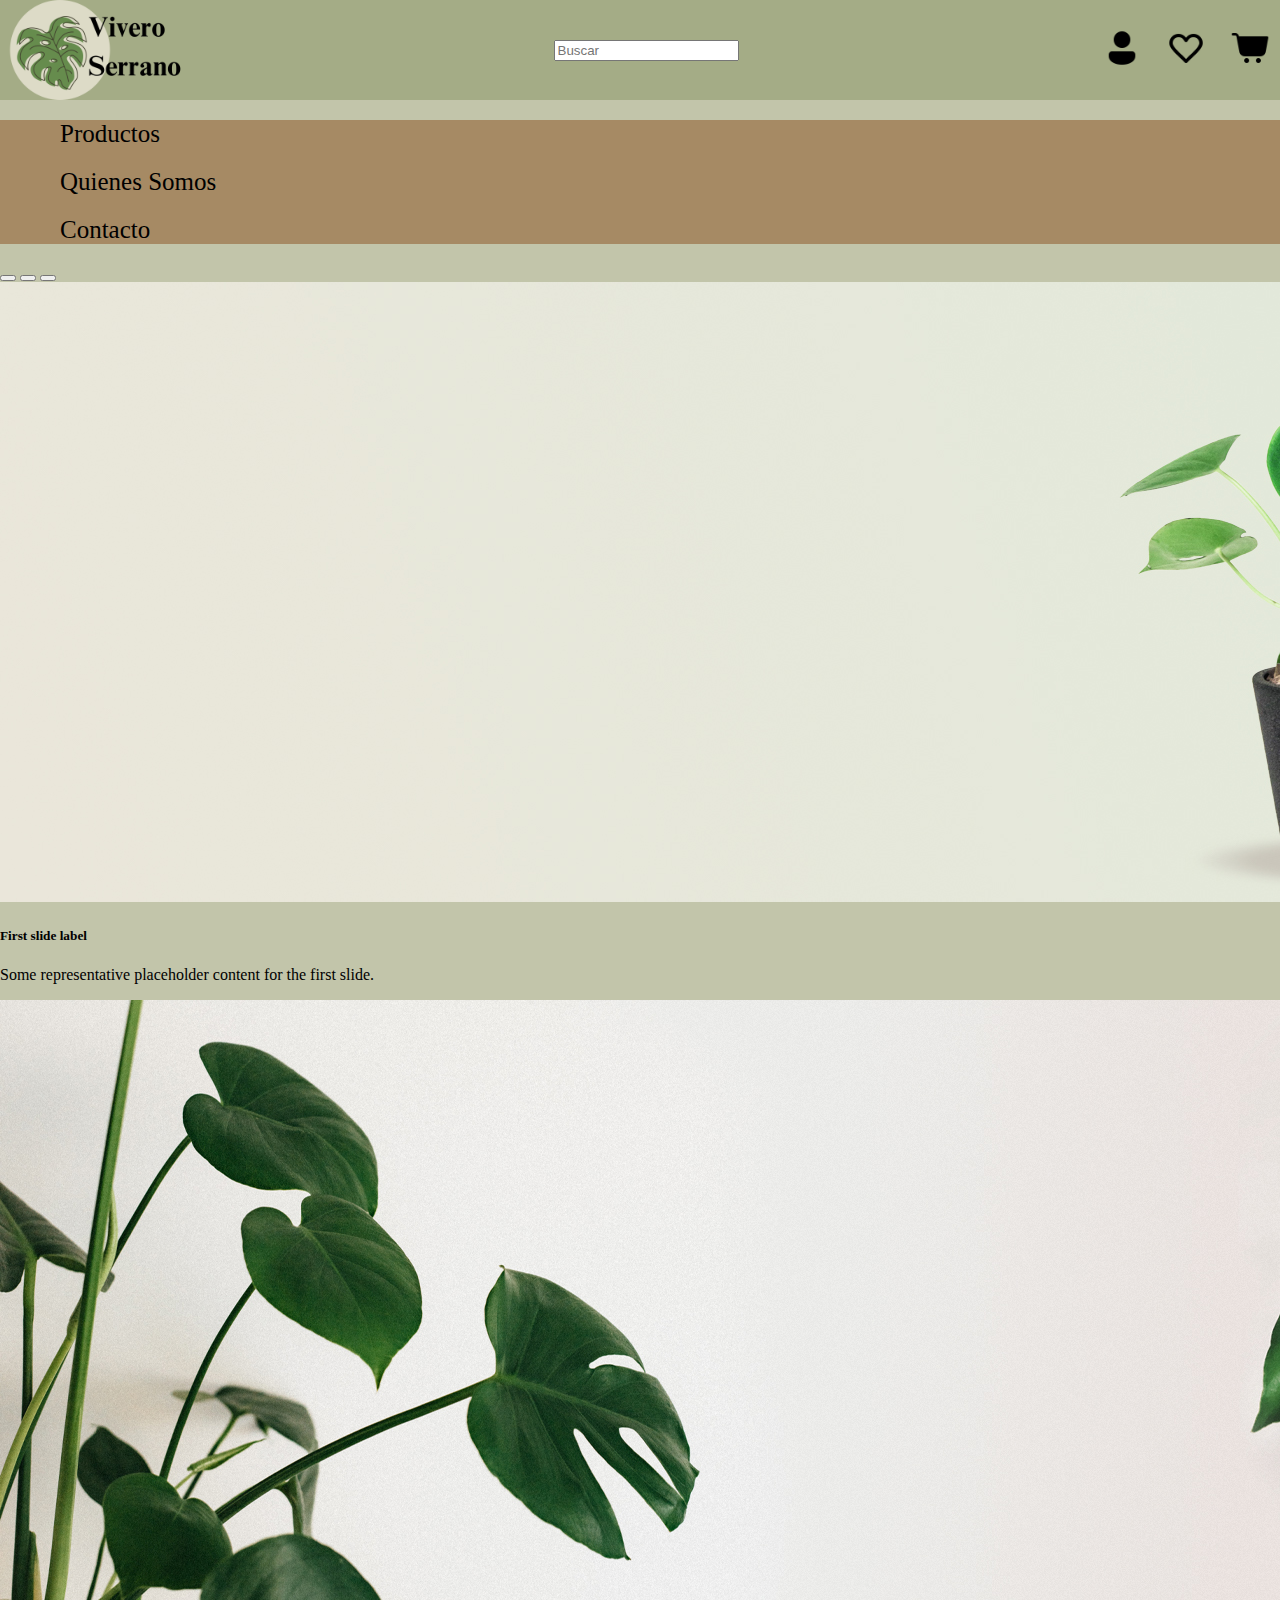
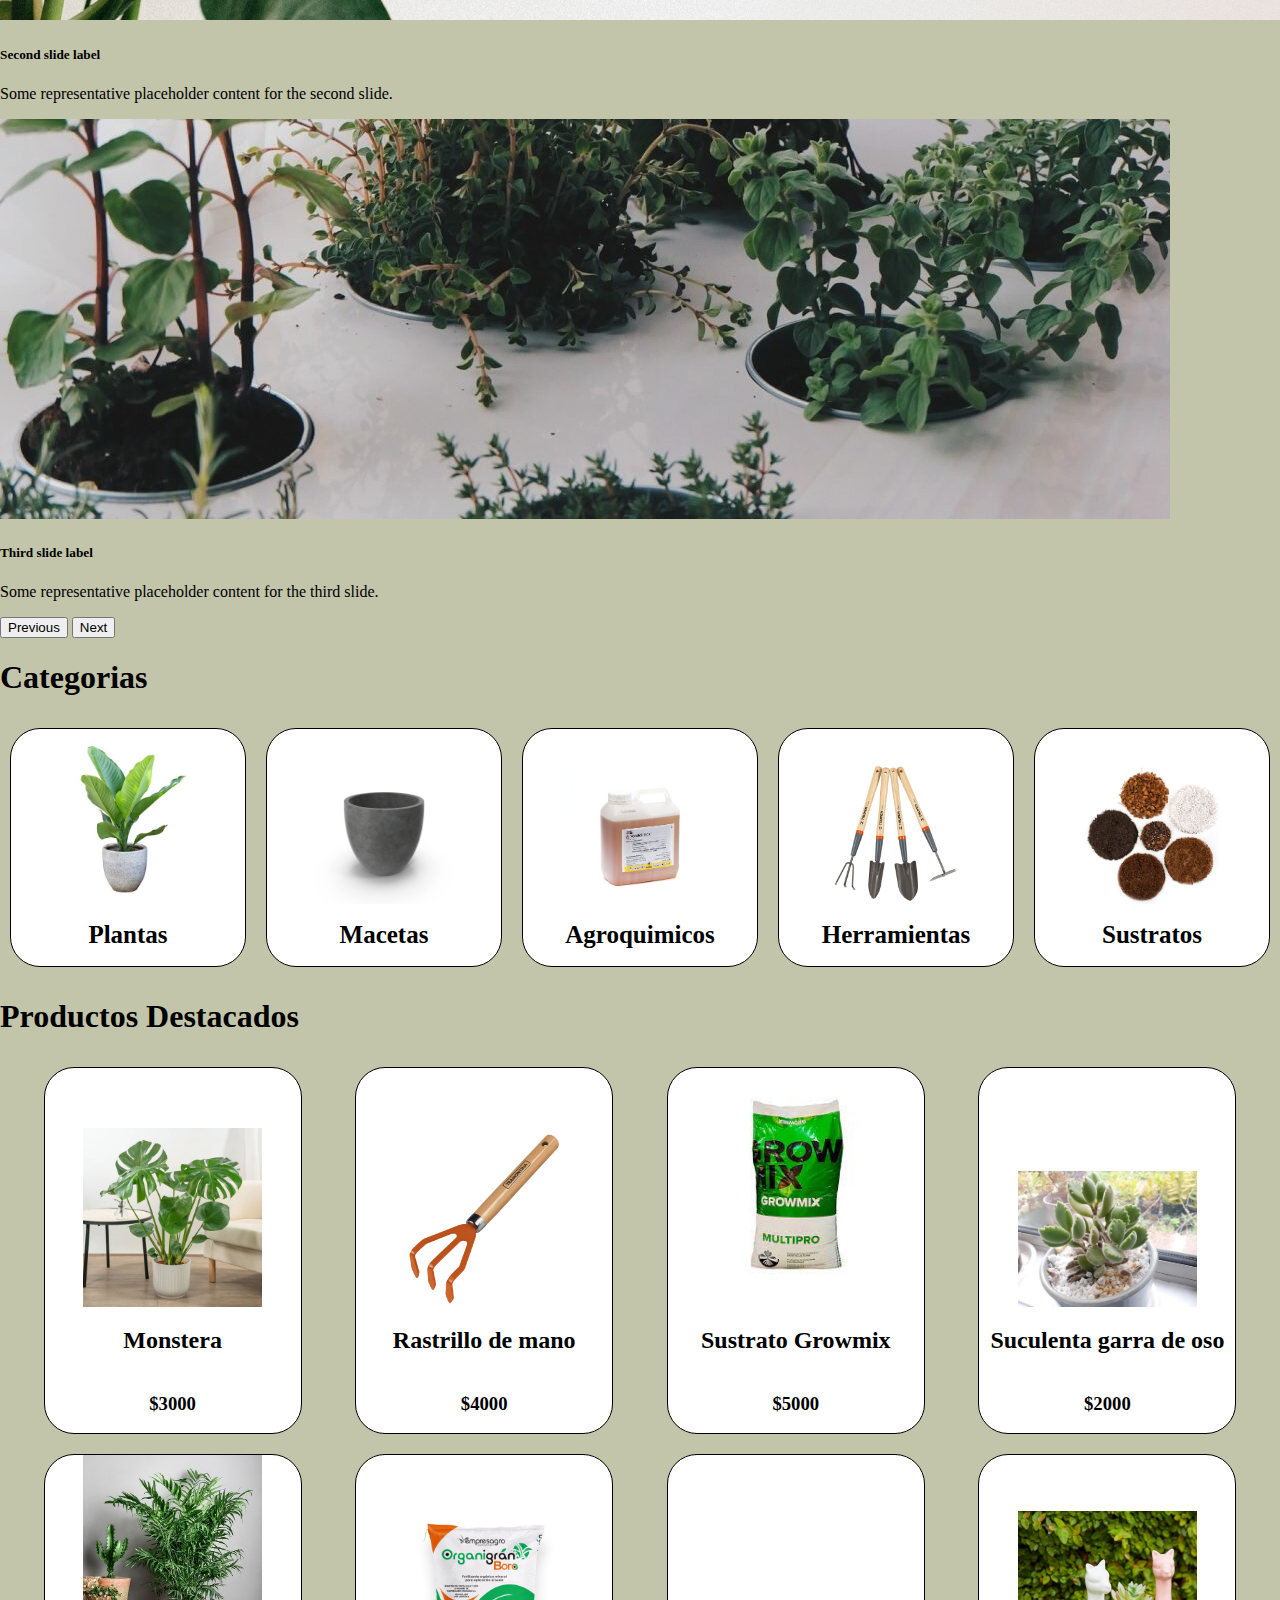
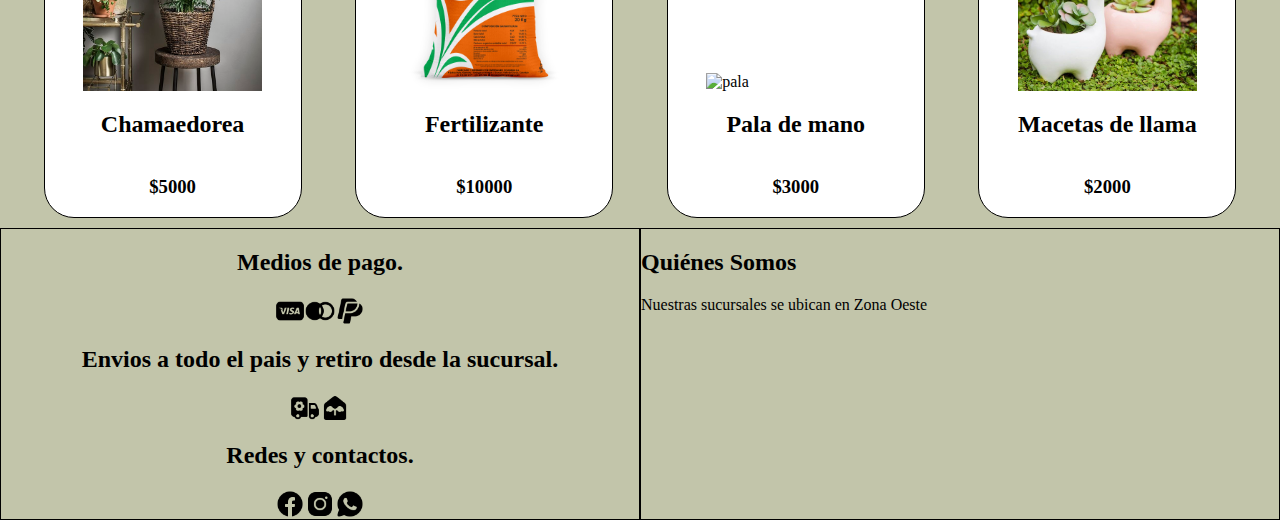
==== index.html @ 80345dd0 "proyecto" ====
<!DOCTYPE html>
<html lang="es">
<head>
    <meta charset="UTF-8">
    <meta name="viewport" content="width=device-width, initial-scale=1.0">
    <title>Vivero Serrano</title>
    <link rel="stylesheet" href="style.css">
    <link href="https://cdn.jsdelivr.net/npm/bootstrap@5.3.2/dist/css/bootstrap.min.css" rel="stylesheet" integrity="sha384-T3c6CoIi6uLrA9TneNEoa7RxnatzjcDSCmG1MXxSR1GAsXEV/Dwwykc2MPK8M2HN" crossorigin="anonymous">
</head>
<body>
    <header>
        <div class="logo">
            <img src="img/ViveroSerrano.png" alt="Logo">
        </div>
        <div class="busqueda">
            <input type="text" placeholder="Buscar">
        </div>
        <div class="iconos">
            <img src="./img/Usuario.png" alt="usuario">
            <img src="img/Corazon.png" alt="corazon">
            <img src="img/Carrito.png" alt="carrito">
        </div>
    </header>
    <nav>
        <ul class="navegacion">
            <li>
                <a href="#">Productos</a>
                <ul class="menu-vertical">
                    <li><a href="">Plantas</a></li>
                    <li><a href="">Macetas</a></li>
                    <li><a href="">Sustratos</a></li>
                    <li><a href="">Agroquimicos</a></li>
                </ul>
            </li>
            <li>
                <a href="">Quienes Somos</a>
            </li>
            <li>
                <a href="">Contacto</a>
            </li>
        </ul>
    </nav>
    <main>
        <div id="carouselExampleCaptions" class="carousel slide">
            <div class="carousel-indicators">
              <button type="button" data-bs-target="#carouselExampleCaptions" data-bs-slide-to="0" class="active" aria-current="true" aria-label="Slide 1"></button>
              <button type="button" data-bs-target="#carouselExampleCaptions" data-bs-slide-to="1" aria-label="Slide 2"></button>
              <button type="button" data-bs-target="#carouselExampleCaptions" data-bs-slide-to="2" aria-label="Slide 3"></button>
            </div>
            <div class="carousel-inner">
              <div class="carousel-item active">
                <img src="./img/slide.jpg" class="d-block w-100" alt="...">
                <div class="carousel-caption d-none d-md-block">
                  <h5>First slide label</h5>
                  <p>Some representative placeholder content for the first slide.</p>
                </div>
              </div>
              <div class="carousel-item">
                <img src="./img/slide2.jpg" class="d-block w-100" alt="...">
                <div class="carousel-caption d-none d-md-block">
                  <h5>Second slide label</h5>
                  <p>Some representative placeholder content for the second slide.</p>
                </div>
              </div>
              <div class="carousel-item">
                <img src="./img/slide3.jpg" class="d-block w-100" alt="...">
                <div class="carousel-caption d-none d-md-block">
                  <h5>Third slide label</h5>
                  <p>Some representative placeholder content for the third slide.</p>
                </div>
              </div>
            </div>
            <button class="carousel-control-prev" type="button" data-bs-target="#carouselExampleCaptions" data-bs-slide="prev">
              <span class="carousel-control-prev-icon" aria-hidden="true"></span>
              <span class="visually-hidden">Previous</span>
            </button>
            <button class="carousel-control-next" type="button" data-bs-target="#carouselExampleCaptions" data-bs-slide="next">
              <span class="carousel-control-next-icon" aria-hidden="true"></span>
              <span class="visually-hidden">Next</span>
            </button>
          </div>
        <h1>Categorias</h1>
        <section class="categorias">
            <div class="card_categorias">
                <img src="img/Planta.jpg" alt="plantas">
                <h1>Plantas</h1>
            </div>
            <div class="card_categorias">
                <img src="img/Maceta.jpg" alt="macetas">
                <h1>Macetas</h1>
            </div>
            <div class="card_categorias">
                <img src="img/Agroquimico.jpg" alt="agroquimicos">
                <h1>Agroquimicos</h1>
            </div>
            <div class="card_categorias">
                <img src="img/Herramientas.jpg" alt="herramientas">
                <h1>Herramientas</h1>
            </div>
            <div class="card_categorias">
                <img src="img/Sustratos.jpg" alt="Sustratos">
                <h1>Sustratos</h1>
            </div>
        </section>
        <h1>Productos Destacados</h1>
        <section class="productos_destacados">
            <div class="card_productos_destacados">
                <img src="img/Monstera.jpg" alt="Monstera">
                <h2>Monstera</h2>
                <h3>$3000</h3>
            </div>
            <div class="card_productos_destacados">
                <img src="img/Rastrillo.png" alt="rastrillo">
                <h2>Rastrillo de mano</h2>
                <h3>$4000</h3>
            </div>
            <div class="card_productos_destacados">
                <img src="img/SustratoPlatas.jpeg" alt="sustrato">
                <h2>Sustrato Growmix</h2>
                <h3>$5000</h3>
            </div>
            <div class="card_productos_destacados">
                <img src="img/Suculenta.jpg" alt="suculenta">
                <h2>Suculenta garra de oso</h2>
                <h3>$2000</h3>
            </div>
            <div class="card_productos_destacados">
                <img src="img/chamaedorea.jpg" alt="chamaedorea">
                <h2>Chamaedorea</h2>
                <h3>$5000</h3>
            </div>
            <div class="card_productos_destacados">
                <img src="img/fertilizante.png" alt="fertilizante">
                <h2>Fertilizante</h2>
                <h3>$10000</h3>
            </div>
            <div class="card_productos_destacados">
                <img src="https://http2.mlstatic.com/D_NQ_NP_987752-MLA44971755039_022021-O.webp" alt="pala">
                <h2>Pala de mano</h2>
                <h3>$3000</h3>
            </div>
            <div class="card_productos_destacados">
                <img src="img/macetasAnimal.jpg" alt="macetas">
                <h2>Macetas de llama</h2>
                <h3>$2000</h3>
            </div>
        </section>
        <section class="Informacion">
            <div class="InformacionGeneral">
                <div class="medios">
                    <h2>Medios de pago.</h2>
                    <div class="icono_medios">
                        <img src="img/Visa.png" alt="visa">
                        <img src="img/Master.png" alt="master">
                        <img src="img/Paypal.png" alt="Paypal">
                    </div>
                    <h2>Envios a todo el pais y retiro desde la sucursal.</h2>
                    <div class="icono_medios">
                    <img src="img/Envios.png" alt="envios">
                    <img src="img/Vivero.png" alt="local">
                    </div>
                    <h2>Redes y contactos.</h2>
                    <div class="icono_medios">
                        <img src="img/Facebook.png" alt="facebook">
                        <img src="img/Instagram.png" alt="instagram">
                        <img src="img/Whatsapp.png" alt="whatsapp">
                    </div>
                </div>
            </div>
            <div class="quienes_somos">
                <h2>Quiénes Somos</h2>
                <p>Nuestras sucursales se ubican en Zona Oeste</p>
            </div>
        </section>
    </main>
    <footer>

    </footer>
    <script src="https://cdn.jsdelivr.net/npm/bootstrap@5.3.2/dist/js/bootstrap.bundle.min.js" integrity="sha384-C6RzsynM9kWDrMNeT87bh95OGNyZPhcTNXj1NW7RuBCsyN/o0jlpcV8Qyq46cDfL" crossorigin="anonymous"></script>
</body>
</html>
---- style.css ----
body{
    margin: 0;
    background-color: #C2C5AA;
}
header{
    background-color: #A4AC86;
    display: flex;
    flex-direction: row;
    justify-content: space-between;
    align-items: center;
}
.logo{
    display: flex;
    flex-direction: row;
}
.logo img{
    height: 100px;
}
.iconos img{
    width: 40px;
    margin: 10px;
}
.navegacion{
    background-color: #A68A64;
    display: block;
    list-style-type: none;
    margin: 0;
}
.navegacion li a{
    display: block;
    font-size: 25px;
    margin: 20px;
    text-decoration: none;
    color: black;
    
}
.navegacion li:hover{
    background-color: gray;
}
.menu-vertical{
    position: absolute;
    display: none;
    list-style: none;
    width: 200px;
    background-color: rgba(0, 0, 0, .5);
}
.navegacion li:hover .menu-vertical{
    display: block;
}
.categorias{
    display: flex;
    flex-direction: row;
    justify-content: space-evenly;
}
.categorias :hover{
    transform: scale(1.1);
}
.categorias h1{
    font-size: 25px;
}
.card_categorias{
    display: flex;
    width: 20%;
    border: black solid 1px;
    flex-direction: column;
    background-color: white;
    border-radius: 30px;
    align-items:center ;
    margin: 10px;
    justify-content: flex-end;

}
.card_categorias img{
    width: 60%;
}
.productos_destacados{
    display: flex;
    flex-direction: row;
    justify-content: space-evenly;
    flex-wrap: wrap;
}
.card_productos_destacados{
    display: flex;
    width: 20%;
    border: black solid 1px;
    flex-direction: column;
    background-color: white;
    border-radius: 30px;
    align-items:center ;
    margin: 10px;
    justify-content: flex-end;

}
.card_productos_destacados img{
    width: 70%;
}
.Informacion{
    display: flex;
    flex-direction: row;
    justify-content:space-around;
}
.InformacionGeneral{
    border: black solid 1px;
    width: 50%;
}
.InformacionGeneral h2{
    display: flex;
    justify-content: center;
}
.icono_medios img{
    width: 30px;
}

.icono_medios{
    display: flex;
    justify-content: center;
}
.quienes_somos{
    flex-direction: column;
    width: 50%;
    border: black solid 1px;
}



@media (max-width: 600px){
    .categorias h1{
        font-size: 12px;
    }
}
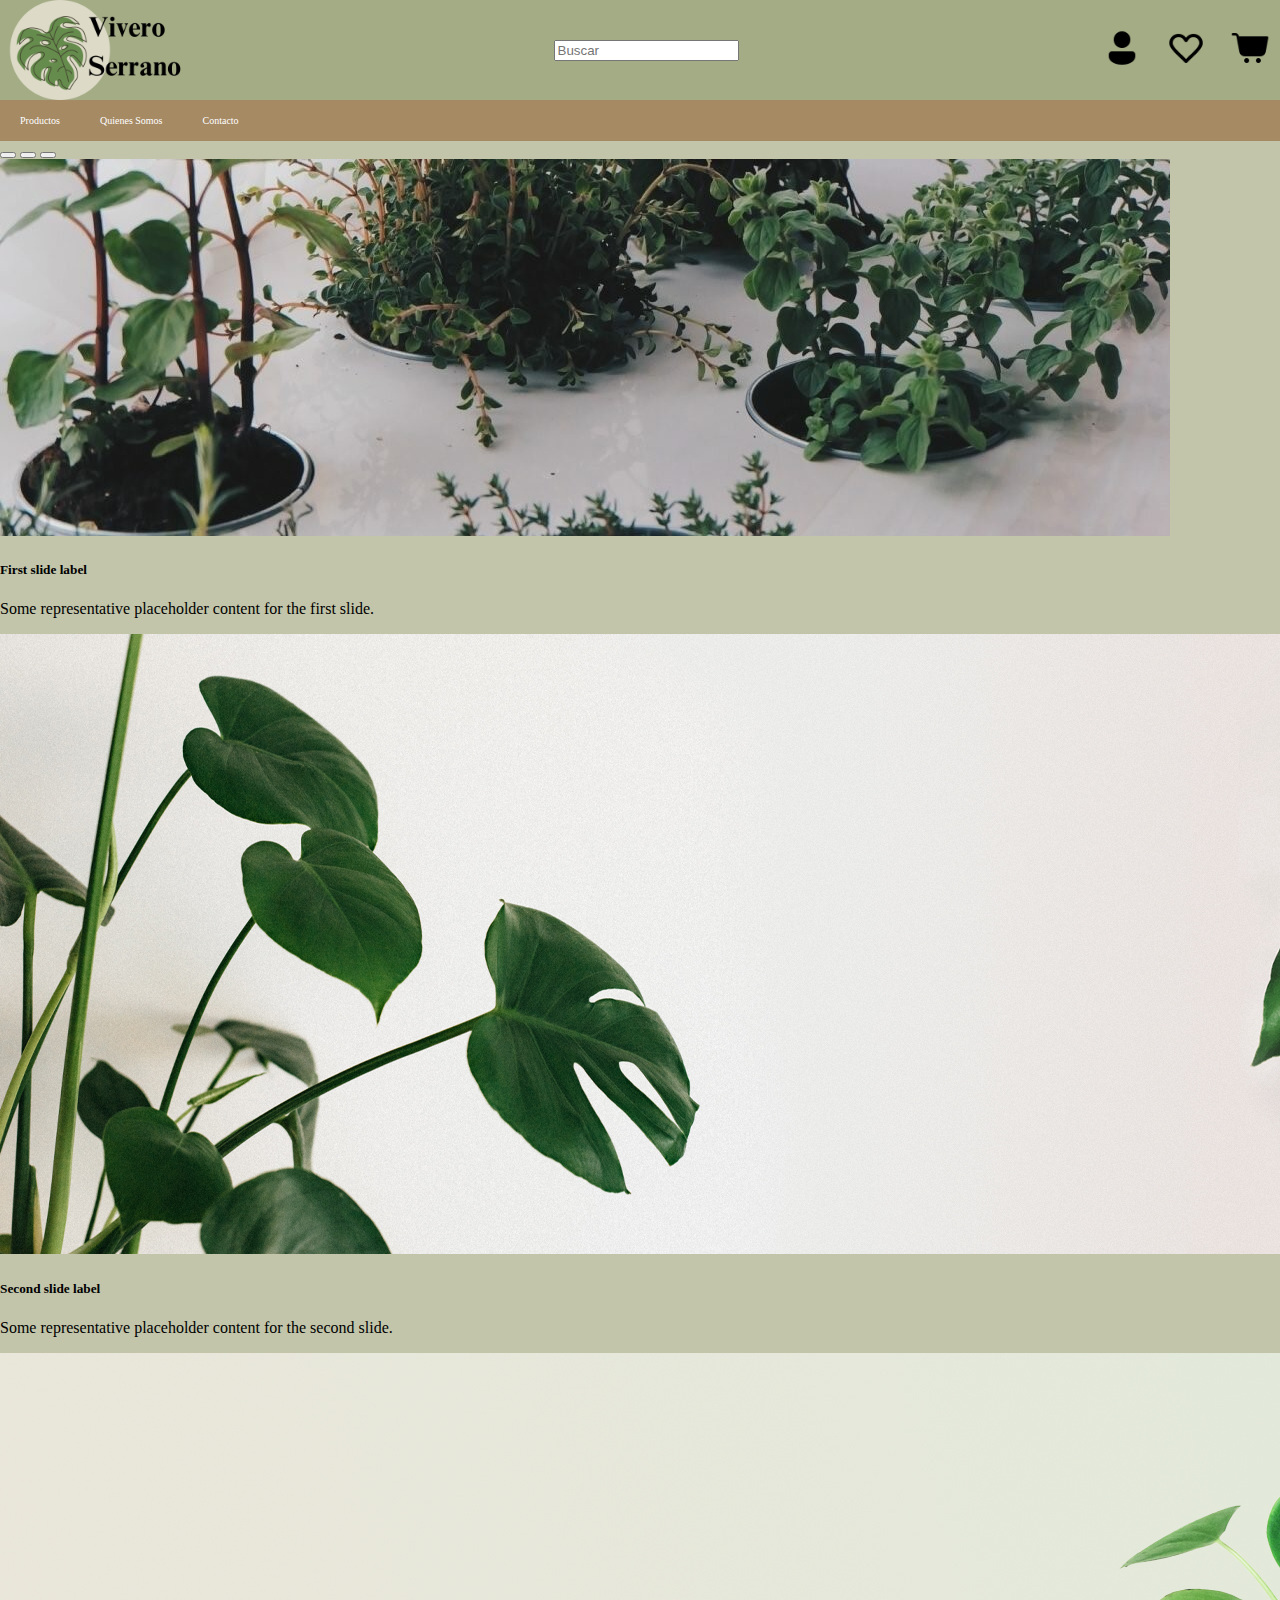
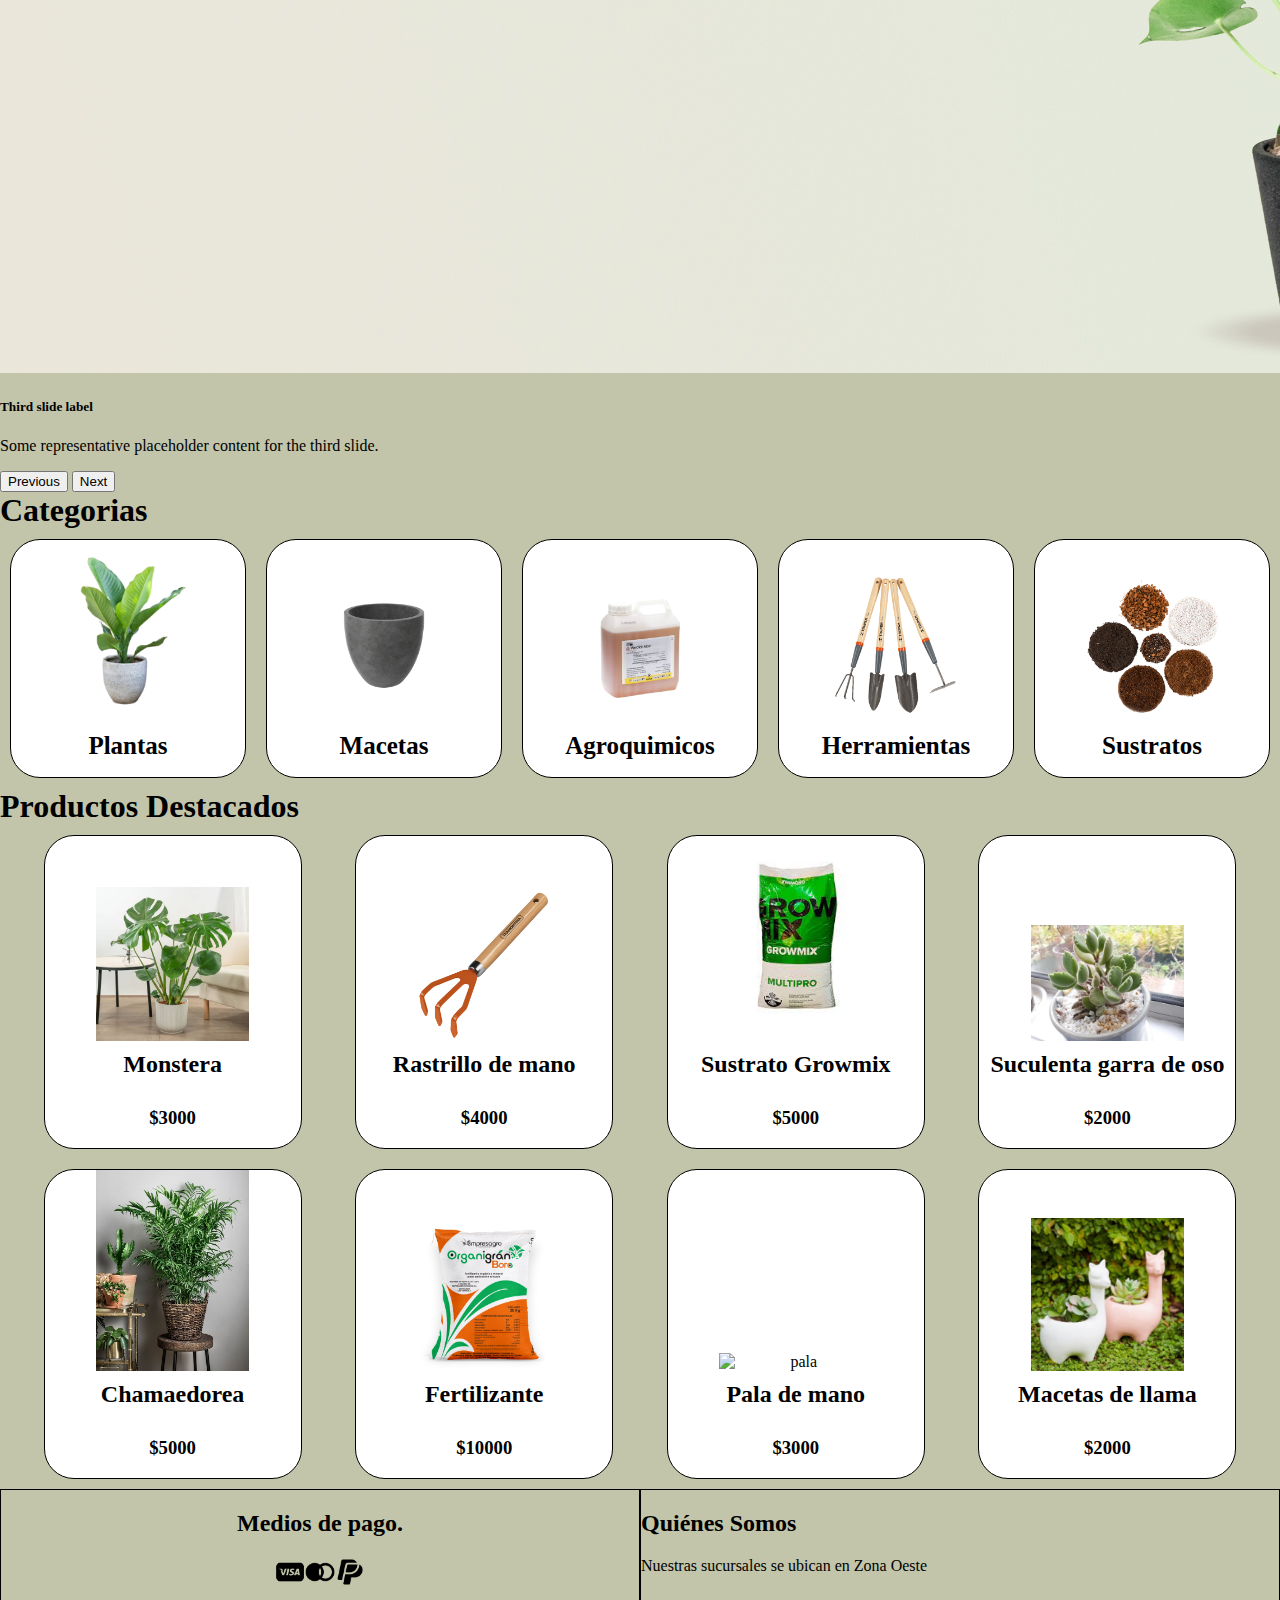
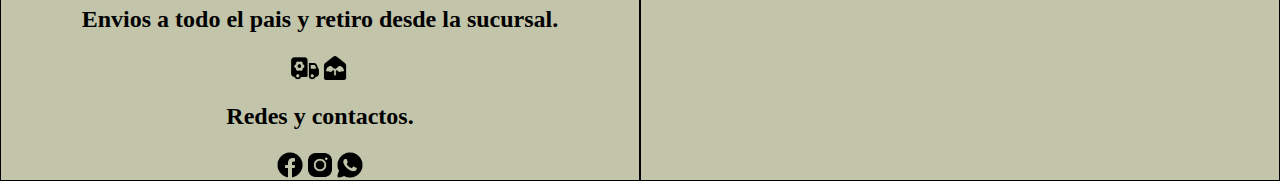
==== commit 5e6cb8bc: "proyecto" ====
--- a/index.html
+++ b/index.html
@@ -49,7 +49,7 @@
             </div>
             <div class="carousel-inner">
               <div class="carousel-item active">
-                <img src="./img/slide.jpg" class="d-block w-100" alt="...">
+                <img src="./img/slide3.jpg" class="d-block w-100" alt="...">
                 <div class="carousel-caption d-none d-md-block">
                   <h5>First slide label</h5>
                   <p>Some representative placeholder content for the first slide.</p>
@@ -63,7 +63,7 @@
                 </div>
               </div>
               <div class="carousel-item">
-                <img src="./img/slide3.jpg" class="d-block w-100" alt="...">
+                <img src="./img/slide.jpg" class="d-block w-100" alt="...">
                 <div class="carousel-caption d-none d-md-block">
                   <h5>Third slide label</h5>
                   <p>Some representative placeholder content for the third slide.</p>
@@ -79,30 +79,30 @@
               <span class="visually-hidden">Next</span>
             </button>
           </div>
-        <h1>Categorias</h1>
+           <h1 class="subtitulo">Categorias</h1>
         <section class="categorias">
             <div class="card_categorias">
-                <img src="img/Planta.jpg" alt="plantas">
+                <img src="img/Plantas.png" alt="plantas">
                 <h1>Plantas</h1>
             </div>
             <div class="card_categorias">
-                <img src="img/Maceta.jpg" alt="macetas">
+                <img src="img/Maceta.png" alt="macetas">
                 <h1>Macetas</h1>
             </div>
             <div class="card_categorias">
-                <img src="img/Agroquimico.jpg" alt="agroquimicos">
+                <img src="img/Agroquimico.png" alt="agroquimicos">
                 <h1>Agroquimicos</h1>
             </div>
             <div class="card_categorias">
-                <img src="img/Herramientas.jpg" alt="herramientas">
+                <img src="img/Herramientas.png" alt="herramientas">
                 <h1>Herramientas</h1>
             </div>
             <div class="card_categorias">
-                <img src="img/Sustratos.jpg" alt="Sustratos">
+                <img src="img/Sustratos.png" alt="Sustratos">
                 <h1>Sustratos</h1>
             </div>
         </section>
-        <h1>Productos Destacados</h1>
+        <h1 class="subtitulo">Productos Destacados</h1>
         <section class="productos_destacados">
             <div class="card_productos_destacados">
                 <img src="img/Monstera.jpg" alt="Monstera">
@@ -144,8 +144,8 @@
                 <h2>Macetas de llama</h2>
                 <h3>$2000</h3>
             </div>
-        </section>
-        <section class="Informacion">
+          </section>
+          <section class="Informacion">
             <div class="InformacionGeneral">
                 <div class="medios">
                     <h2>Medios de pago.</h2>
@@ -173,9 +173,10 @@
             </div>
         </section>
     </main>
+    
     <footer>
 
     </footer>
     <script src="https://cdn.jsdelivr.net/npm/bootstrap@5.3.2/dist/js/bootstrap.bundle.min.js" integrity="sha384-C6RzsynM9kWDrMNeT87bh95OGNyZPhcTNXj1NW7RuBCsyN/o0jlpcV8Qyq46cDfL" crossorigin="anonymous"></script>
 </body>
-</html>+</html>
--- a/style.css
+++ b/style.css
@@ -1,6 +1,6 @@
 body{
+    background-color: #C2C5AA;
     margin: 0;
-    background-color: #C2C5AA;
 }
 header{
     background-color: #A4AC86;
@@ -9,6 +9,10 @@
     justify-content: space-between;
     align-items: center;
 }
+main{
+    background-color: #C2C5AA;
+}
+
 .logo{
     display: flex;
     flex-direction: row;
@@ -20,22 +24,25 @@
     width: 40px;
     margin: 10px;
 }
+
+nav{
+    background-color: #A68A64;
+    font-size: 10px;
+}
 .navegacion{
-    background-color: #A68A64;
+    list-style: none;
+    display: flex;
+    margin: 0;
+    padding: 0;
+}
+.navegacion > li > a{
     display: block;
-    list-style-type: none;
-    margin: 0;
+    padding: 15px 20px;
+    color: white;
+    text-decoration: none;
 }
-.navegacion li a{
-    display: block;
-    font-size: 25px;
-    margin: 20px;
-    text-decoration: none;
-    color: black;
-    
-}
-.navegacion li:hover{
-    background-color: gray;
+.navegacion > li:hover{
+    background-color: red;
 }
 .menu-vertical{
     position: absolute;
@@ -43,17 +50,35 @@
     list-style: none;
     width: 200px;
     background-color: rgba(0, 0, 0, .5);
+    padding: 0;
+    z-index: 2;
 }
 .navegacion li:hover .menu-vertical{
     display: block;
 }
+.menu-vertical li:hover{
+    background-color: red;
+
+}
+.menu-vertical li a{
+    display: block;
+    color: white;
+    padding: 15px 15px 15px 20px;
+    text-decoration: none;
+}
+
+.subtitulo{
+    background-color: #C2C5AA;
+    margin: 0;
+}
 .categorias{
+    background-color: #C2C5AA;
     display: flex;
     flex-direction: row;
     justify-content: space-evenly;
 }
 .categorias :hover{
-    transform: scale(1.1);
+   transform: scale(1.1);
 }
 .categorias h1{
     font-size: 25px;
@@ -68,16 +93,19 @@
     align-items:center ;
     margin: 10px;
     justify-content: flex-end;
-
+}
+.card_categorias :hover{
+    transform:none;
 }
 .card_categorias img{
     width: 60%;
 }
+
 .productos_destacados{
+    background-color: #C2C5AA;
     display: flex;
-    flex-direction: row;
+    flex-wrap: wrap;
     justify-content: space-evenly;
-    flex-wrap: wrap;
 }
 .card_productos_destacados{
     display: flex;
@@ -87,12 +115,16 @@
     background-color: white;
     border-radius: 30px;
     align-items:center ;
+    text-align: center;
     margin: 10px;
     justify-content: flex-end;
 
 }
 .card_productos_destacados img{
-    width: 70%;
+    width: 60%;
+}
+.card_productos_destacados h2{
+    margin: 10px 0;
 }
 .Informacion{
     display: flex;
@@ -123,6 +155,7 @@
 
 
 
+
 @media (max-width: 600px){
     .categorias h1{
         font-size: 12px;
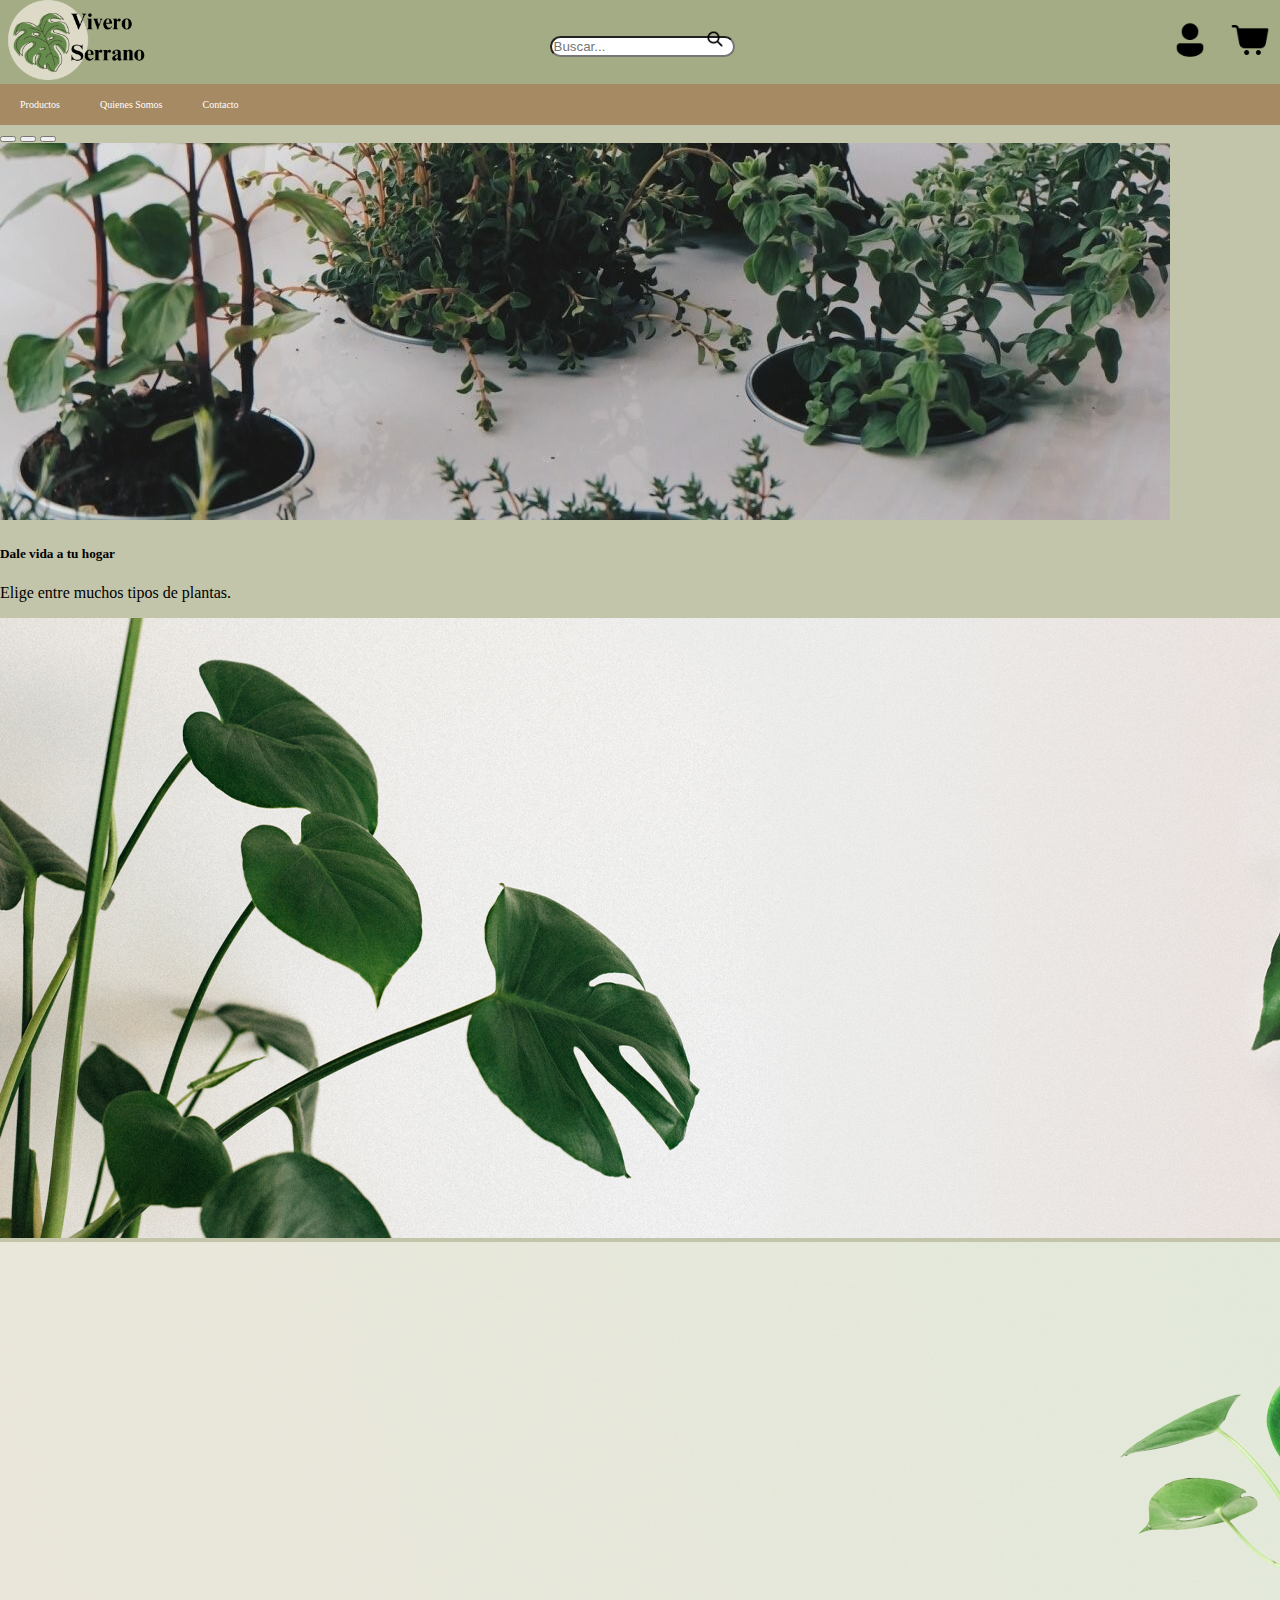
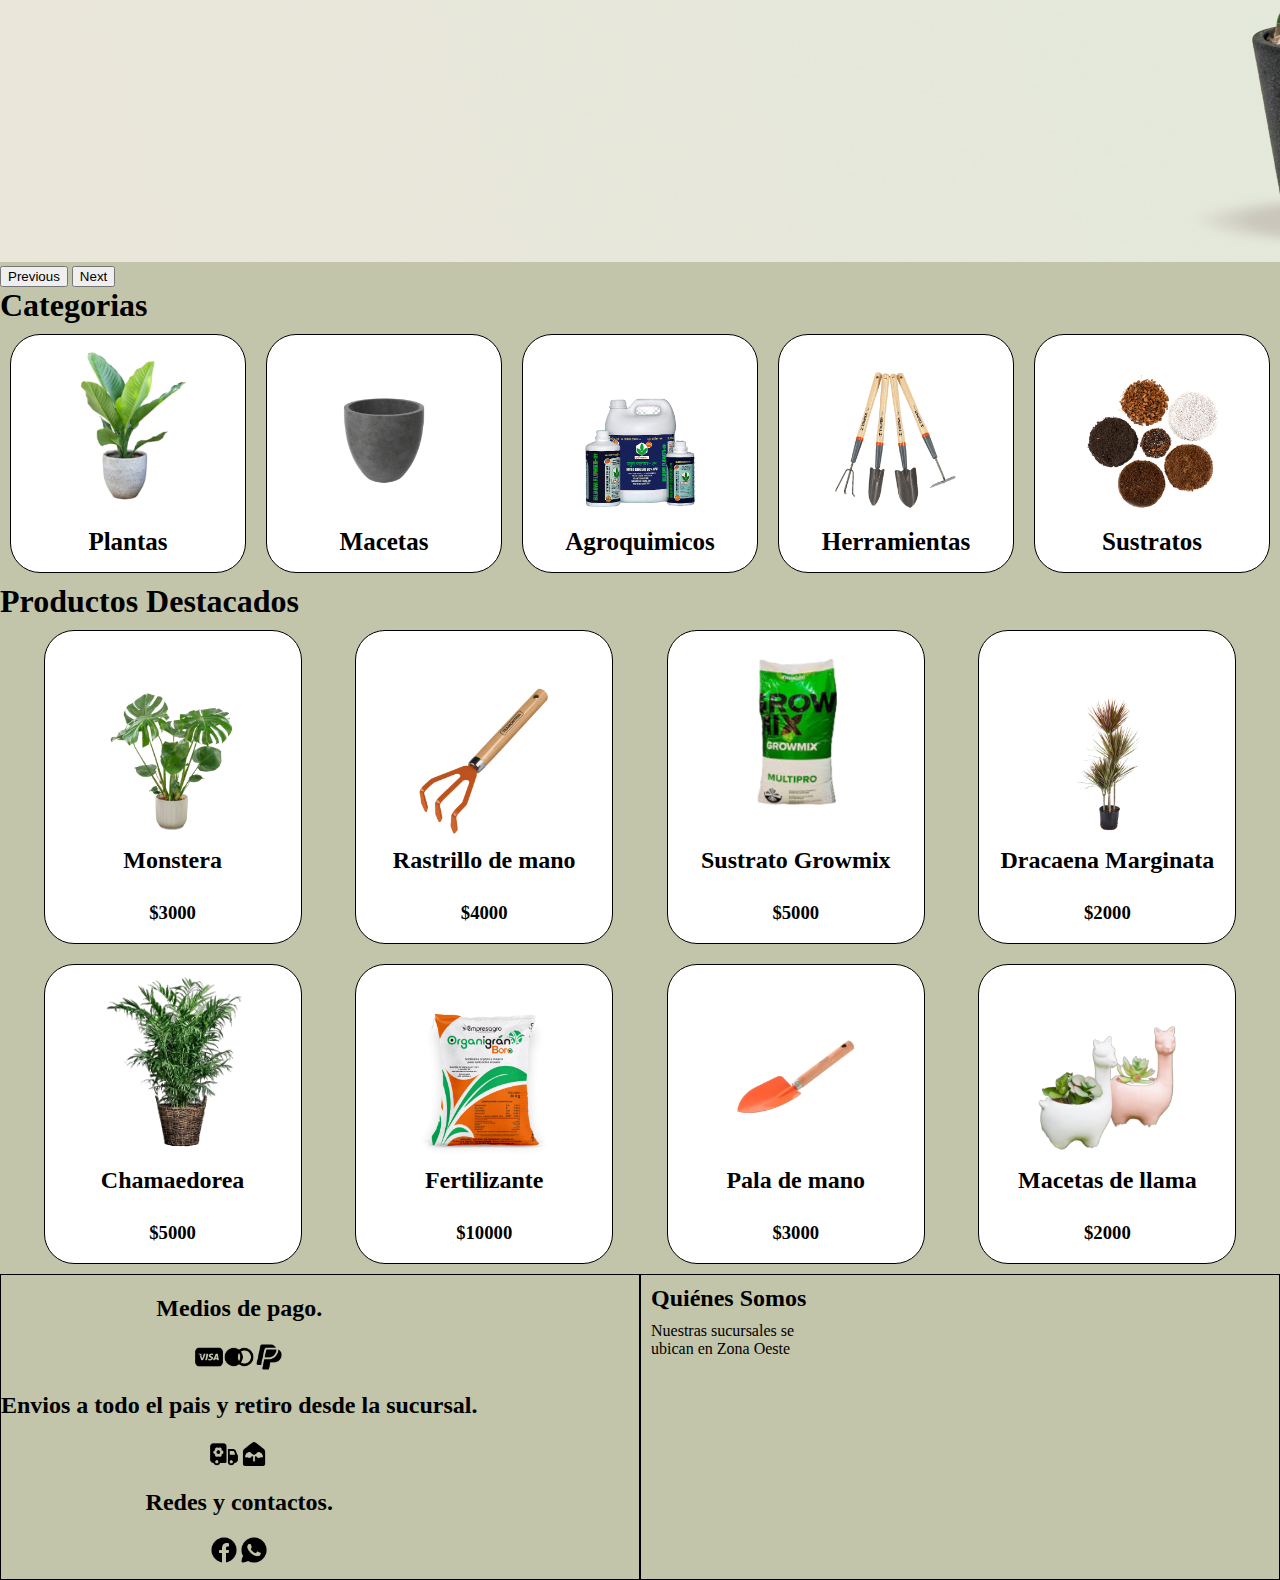
==== commit 201aa499: "primero" ====
--- a/index.html
+++ b/index.html
@@ -10,33 +10,39 @@
 <body>
     <header>
         <div class="logo">
-            <img src="img/ViveroSerrano.png" alt="Logo">
+            <a href="./index.html"><img src="img/ViveroSerrano.png" alt="Logo"></a>
         </div>
         <div class="busqueda">
-            <input type="text" placeholder="Buscar">
+            <input type="text" placeholder="Buscar...">
+            <button><img src="./img/Iconos/Lupa.png" alt="Lupa"></button>
         </div>
         <div class="iconos">
-            <img src="./img/Usuario.png" alt="usuario">
-            <img src="img/Corazon.png" alt="corazon">
-            <img src="img/Carrito.png" alt="carrito">
+            <a href=""><img src="./img/Iconos/Usuario.png" alt="usuario"></a>
+            <div class="carrito-icono">
+                <img src="img/Iconos/Carrito.png" alt="carrito" id="carritoIcono">
+                <div class="carrito-desplegable" id="carritoDesplegable">
+                    <h3>Carrito de Compras</h3>
+                    <ul id="listaCarritoDesplegable"></ul>
+                </div>
         </div>
     </header>
     <nav>
         <ul class="navegacion">
             <li>
-                <a href="#">Productos</a>
+                <a href="./productos.html">Productos</a>
                 <ul class="menu-vertical">
-                    <li><a href="">Plantas</a></li>
-                    <li><a href="">Macetas</a></li>
+                    <li><a href="./productos.html#menu-vertical#plantasMenu">Plantas</a></li>
+                    <li><a href="./productos.html#menu-vertical#macetasMenu">Macetas</a></li>
                     <li><a href="">Sustratos</a></li>
                     <li><a href="">Agroquimicos</a></li>
+                    <li><a href="./productos.html#herramientas">Herramientas</a></li>
                 </ul>
             </li>
             <li>
-                <a href="">Quienes Somos</a>
+                <a href="#quienesSomos">Quienes Somos</a>
             </li>
             <li>
-                <a href="">Contacto</a>
+                <a href="#contactos">Contacto</a>
             </li>
         </ul>
     </nav>
@@ -51,22 +57,18 @@
               <div class="carousel-item active">
                 <img src="./img/slide3.jpg" class="d-block w-100" alt="...">
                 <div class="carousel-caption d-none d-md-block">
-                  <h5>First slide label</h5>
-                  <p>Some representative placeholder content for the first slide.</p>
+                  <h5>Dale vida a tu hogar</h5>
+                  <p>Elige entre muchos tipos de plantas.</p>
                 </div>
               </div>
               <div class="carousel-item">
                 <img src="./img/slide2.jpg" class="d-block w-100" alt="...">
                 <div class="carousel-caption d-none d-md-block">
-                  <h5>Second slide label</h5>
-                  <p>Some representative placeholder content for the second slide.</p>
                 </div>
               </div>
               <div class="carousel-item">
                 <img src="./img/slide.jpg" class="d-block w-100" alt="...">
                 <div class="carousel-caption d-none d-md-block">
-                  <h5>Third slide label</h5>
-                  <p>Some representative placeholder content for the third slide.</p>
                 </div>
               </div>
             </div>
@@ -105,42 +107,42 @@
         <h1 class="subtitulo">Productos Destacados</h1>
         <section class="productos_destacados">
             <div class="card_productos_destacados">
-                <img src="img/Monstera.jpg" alt="Monstera">
+                <img src="img/Plantas/Monstera.png" alt="Monstera">
                 <h2>Monstera</h2>
                 <h3>$3000</h3>
             </div>
             <div class="card_productos_destacados">
-                <img src="img/Rastrillo.png" alt="rastrillo">
+                <img src="img/Herramientas/Rastrillo.png" alt="rastrillo">
                 <h2>Rastrillo de mano</h2>
                 <h3>$4000</h3>
             </div>
             <div class="card_productos_destacados">
-                <img src="img/SustratoPlatas.jpeg" alt="sustrato">
+                <img src="img/Sustratos/sustrato.png" alt="sustrato">
                 <h2>Sustrato Growmix</h2>
                 <h3>$5000</h3>
             </div>
             <div class="card_productos_destacados">
-                <img src="img/Suculenta.jpg" alt="suculenta">
-                <h2>Suculenta garra de oso</h2>
+                <img src="img/Plantas/marginata.png" alt="marginata">
+                <h2>Dracaena Marginata</h2>
                 <h3>$2000</h3>
             </div>
             <div class="card_productos_destacados">
-                <img src="img/chamaedorea.jpg" alt="chamaedorea">
+                <img src="img/Plantas/chamaedorea.png" alt="chamaedorea">
                 <h2>Chamaedorea</h2>
                 <h3>$5000</h3>
             </div>
             <div class="card_productos_destacados">
-                <img src="img/fertilizante.png" alt="fertilizante">
+                <img src="img/Sustratos/fertilizante.png" alt="fertilizante">
                 <h2>Fertilizante</h2>
                 <h3>$10000</h3>
             </div>
             <div class="card_productos_destacados">
-                <img src="https://http2.mlstatic.com/D_NQ_NP_987752-MLA44971755039_022021-O.webp" alt="pala">
+                <img src="./img/Herramientas/pala.png" alt="pala">
                 <h2>Pala de mano</h2>
                 <h3>$3000</h3>
             </div>
             <div class="card_productos_destacados">
-                <img src="img/macetasAnimal.jpg" alt="macetas">
+                <img src="img/Macetas/macetasAnimal.png" alt="macetas">
                 <h2>Macetas de llama</h2>
                 <h3>$2000</h3>
             </div>
@@ -150,26 +152,30 @@
                 <div class="medios">
                     <h2>Medios de pago.</h2>
                     <div class="icono_medios">
-                        <img src="img/Visa.png" alt="visa">
-                        <img src="img/Master.png" alt="master">
-                        <img src="img/Paypal.png" alt="Paypal">
+                        <img src="img/Iconos/Visa.png" alt="visa">
+                        <img src="img/Iconos/Master.png" alt="master">
+                        <img src="img/Iconos/Paypal.png" alt="Paypal">
                     </div>
                     <h2>Envios a todo el pais y retiro desde la sucursal.</h2>
                     <div class="icono_medios">
-                    <img src="img/Envios.png" alt="envios">
-                    <img src="img/Vivero.png" alt="local">
+                    <img src="img/Iconos/Envios.png" alt="envios">
+                    <img src="img/Iconos/Vivero.png" alt="local">
                     </div>
                     <h2>Redes y contactos.</h2>
-                    <div class="icono_medios">
-                        <img src="img/Facebook.png" alt="facebook">
-                        <img src="img/Instagram.png" alt="instagram">
-                        <img src="img/Whatsapp.png" alt="whatsapp">
+                    <div id="contactos" class="icono_medios">
+                        <img src="img/Iconos/Facebook.png" alt="facebook">
+                        <img src="img/Iconos/Whatsapp.png" alt="whatsapp">
                     </div>
                 </div>
             </div>
-            <div class="quienes_somos">
-                <h2>Quiénes Somos</h2>
-                <p>Nuestras sucursales se ubican en Zona Oeste</p>
+            <div id="quienesSomos" class="quienes_somos">
+                <div class="row col-md-6">
+                    <h2>Quiénes Somos</h2>
+                    <p>Nuestras sucursales se ubican en Zona Oeste</p>
+                </div>
+                <div>
+                    <iframe src="https://www.google.com/maps/embed?pb=!1m18!1m12!1m3!1d104990.54774265036!2d-58.835903859485626!3d-34.68109485355766!2m3!1f0!2f0!3f0!3m2!1i1024!2i768!4f13.1!3m3!1m2!1s0x95bc95434093dd6b%3A0x58d832f755e4a278!2sMerlo%2C%20Provincia%20de%20Buenos%20Aires!5e0!3m2!1ses!2sar!4v1697689447782!5m2!1ses!2sar" width="450" height="300" style="border:0;" allowfullscreen="" loading="lazy" referrerpolicy="no-referrer-when-downgrade"></iframe>
+                </div>
             </div>
         </section>
     </main>
--- a/style.css
+++ b/style.css
@@ -18,7 +18,31 @@
     flex-direction: row;
 }
 .logo img{
-    height: 100px;
+    height: 80px;
+}
+.busqueda{
+    margin: 0;
+}
+.busqueda input{
+    margin: 0;
+    border-radius: 30px;
+}
+.busqueda button{
+    position: relative;
+    margin: 0;
+    right: 40px;
+    background: none;
+    border: none;
+    border-radius: 30%;
+
+}
+.busqueda img{
+    position: relative;
+    width: 20px;
+    margin-bottom: 10%;
+}
+.iconos{
+    display: flex;
 }
 .iconos img{
     width: 40px;
@@ -132,12 +156,15 @@
     justify-content:space-around;
 }
 .InformacionGeneral{
+    display: flex;
+    align-content: center;
     border: black solid 1px;
     width: 50%;
 }
 .InformacionGeneral h2{
     display: flex;
     justify-content: center;
+    text-align: center;
 }
 .icono_medios img{
     width: 30px;
@@ -148,16 +175,151 @@
     justify-content: center;
 }
 .quienes_somos{
-    flex-direction: column;
+    display: flex;
     width: 50%;
     border: black solid 1px;
 }
 
+.quienes_somos p{
+    margin: 10px;
+
+}
+
+.quienes_somos h2{
+    margin: 10px;
+}
+
+
+.carrito-icono {
+    position: relative;
+}
+
+.carrito-desplegable {
+    display: none;
+    position: absolute;
+    top: 75px;
+    right: 5px;
+    background-color: #fff;
+    border: 3px solid #A4AC86;
+    box-sizing: border-box;
+    width: 300px;
+    border-radius: 10px;
+    padding: 10px;
+    min-width: 200px;
+    z-index: 100;
+}
+
+.carrito-icono:hover .carrito-desplegable {
+    display: block;
+}
+
+
+
+.productos{
+    padding: 20px;
+}
+
+.tituloProducto{
+    text-align: center;
+}
+
+.card_productos{
+    width: 200px; 
+    border: 1px solid #ddd;
+    border-radius: 8px;
+    padding: 16px;
+    margin: 16px;
+    text-align: center;
+    box-shadow: 0 4px 8px rgba(0, 0, 0, 0.1);
+    display: flex;
+    flex-direction: column;
+    justify-content: space-between;
+    align-items: center;
+}
+
+.card_productos h2{
+    font-size: 20px;
+}
+
+.card_productos img{
+    width: 100px;
+    height: auto;
+    border-radius: 4px;
+    margin-bottom: 10px;
+}
+
+
+.card-container {
+    display: flex;
+    flex-wrap: wrap; 
+    gap: 20px; 
+    justify-content: space-between;
+  }
+  
+  
+
+.card {
+    width: calc(33.33% - 20px); 
+    border: 1px solid #ccc;
+    border-radius: 8px;
+    padding: 20px;
+    margin-bottom: 20px;
+    box-shadow: 0 4px 8px rgba(0, 0, 0, 0.1);
+    background-color: #fff;
+    width: 300px;
+  }
+  
+  .card img {
+    width: 100%;
+    height: auto;
+    margin-bottom: 15px;
+    border-radius: 4px;
+  }
+  
+  .card h2 {
+    font-size: 20px;
+    margin-bottom: 10px;
+  }
+  
+  .card p {
+    font-size: 16px;
+    color: #555;
+    margin-bottom: 0;
+  }
+  
+  .card a {
+    text-decoration: none;
+    color: #333;
+    transition: color 0.3s ease;
+  }
+  
+  .card a:hover {
+    color: #ff6600;
+  }
 
 
 
 @media (max-width: 600px){
+    .logo img{
+        height: 80px;
+    }
+    .busqueda input{
+        width: 0;
+        padding: 0;
+        border: none;
+        opacity: 0;
+    }
+    .busqueda button{
+        border: none;
+    }
+    .busqueda img{
+        width: 40px;
+    }
+    .iconos img{
+        width: 40px;
+    }
     .categorias h1{
         font-size: 12px;
     }
-}+}
+
